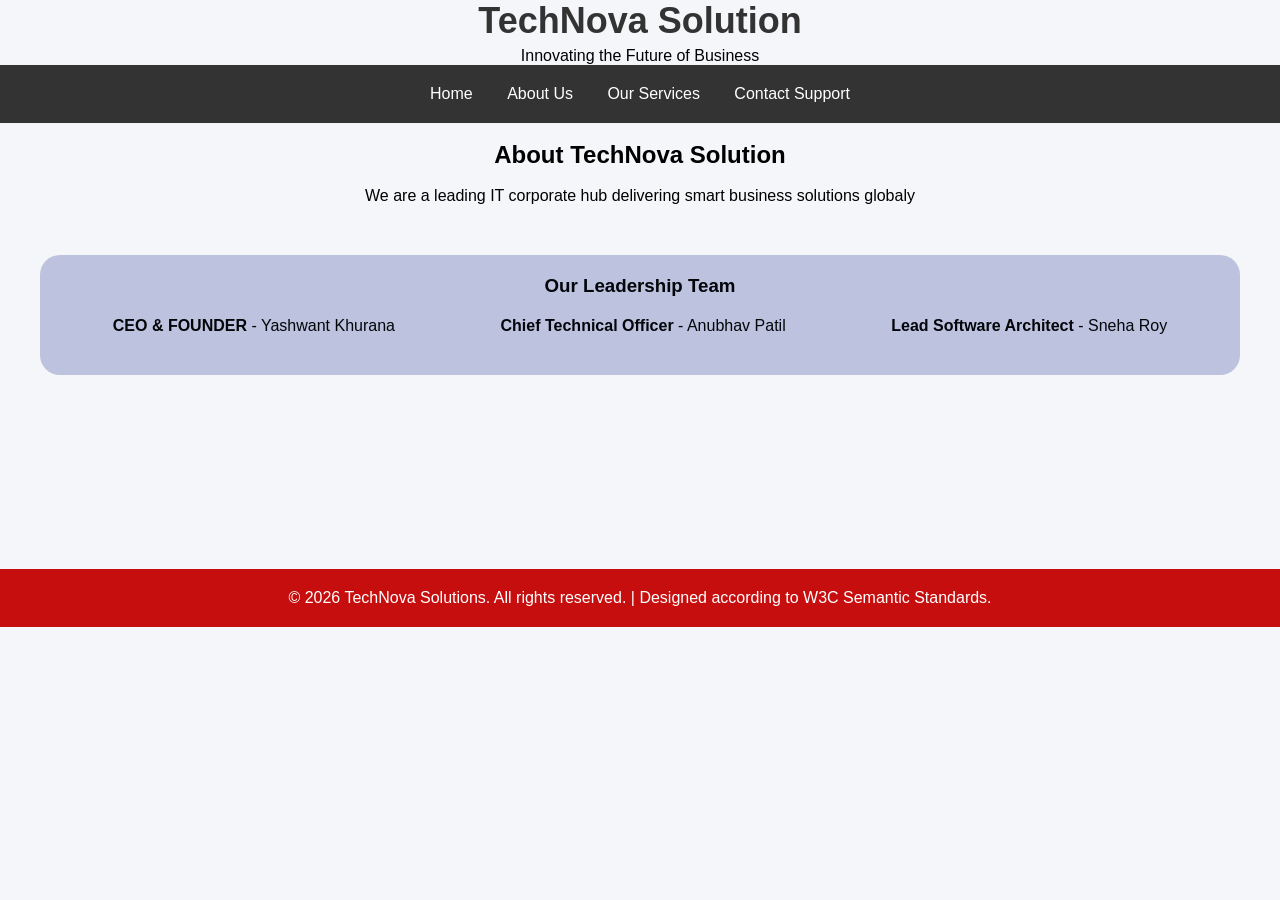
==== about.html @ e83b49fc "Add files via upload" ====
<!DOCTYPE html>
<html lang="en">
<head>
    <meta charset="UTF-8">
    <meta name="viewport" content="width=device-width, initial-scale=1.0">
    <title>About Us</title>
    <style>
        *{margin:0; padding:0; box-sizing:border-box; }
h1,h2{text-align: center;}
p{text-align:center;}

nav ul {list-style-type: none; text-align: center; background-color: #333; padding: 5px;}
nav li{display: inline-block; margin: 15px;}
nav a{text-decoration: none; color: white; font-family: sans-serif;}
body{background-color: #f4f6f9;font-family:sans-serif ;}
div{max-width: 1200PX; background-color: #0618803b; padding: 20PX; margin: 50PX auto; border-radius: 20PX; text-align: center; gap: 15px; color: rgb(2, 6, 10);}
div ul{display: flex; justify-content: space-around; align-items :center;}
div li{list-style-type: none; padding: 20px;  white-space: nowrap;}
footer{text-align: center; background-color: #c70e0e; color: white; margin-bottom: 0px; padding: 20px; }
h1{font-size: 36px; font-weight: bold; color: #333; margin-bottom: 5px;}
    </style>
</head>
<body>
     <header>
        <h1>
            TechNova Solution

        </h1>
        <p>Innovating the Future of Business</p>

    </header>
    <nav>
        <ul>
<li><a href="index.html">Home</a></li>
<li><a href="about.html">About Us</a></li>
<li><a href="services.html">Our Services</a></li>
<li><a href="contact.html" target="_blank">Contact Support</a></li>
        </ul>
    </nav>
    <br>
       <main>
        <section>
            <h2>About TechNova Solution</h2>
            <br>
            <p>We are a leading IT corporate hub delivering smart business solutions globaly</p>

        </section>
        <div class="BOX">
            <h3>
                Our Leadership Team
            </h3>
            <ul>
                <li>
                  <b>CEO & FOUNDER</b> - Yashwant Khurana 
                </li>
                <li>
                <b>Chief Technical Officer</b> - Anubhav Patil
                </li>
                <li>
              <b>Lead Software Architect </b> - Sneha Roy
                </li>
            </ul>
        </div>
    </main>
    <br>
    <br>
    <br>
    <br>
    <br>
    <br>
    <br>
    <br>
     <footer>
    
            <p>&copy; 2026 TechNova Solutions. All rights reserved. | Designed according to W3C Semantic Standards.</p>  </footer>
</body>
</html>
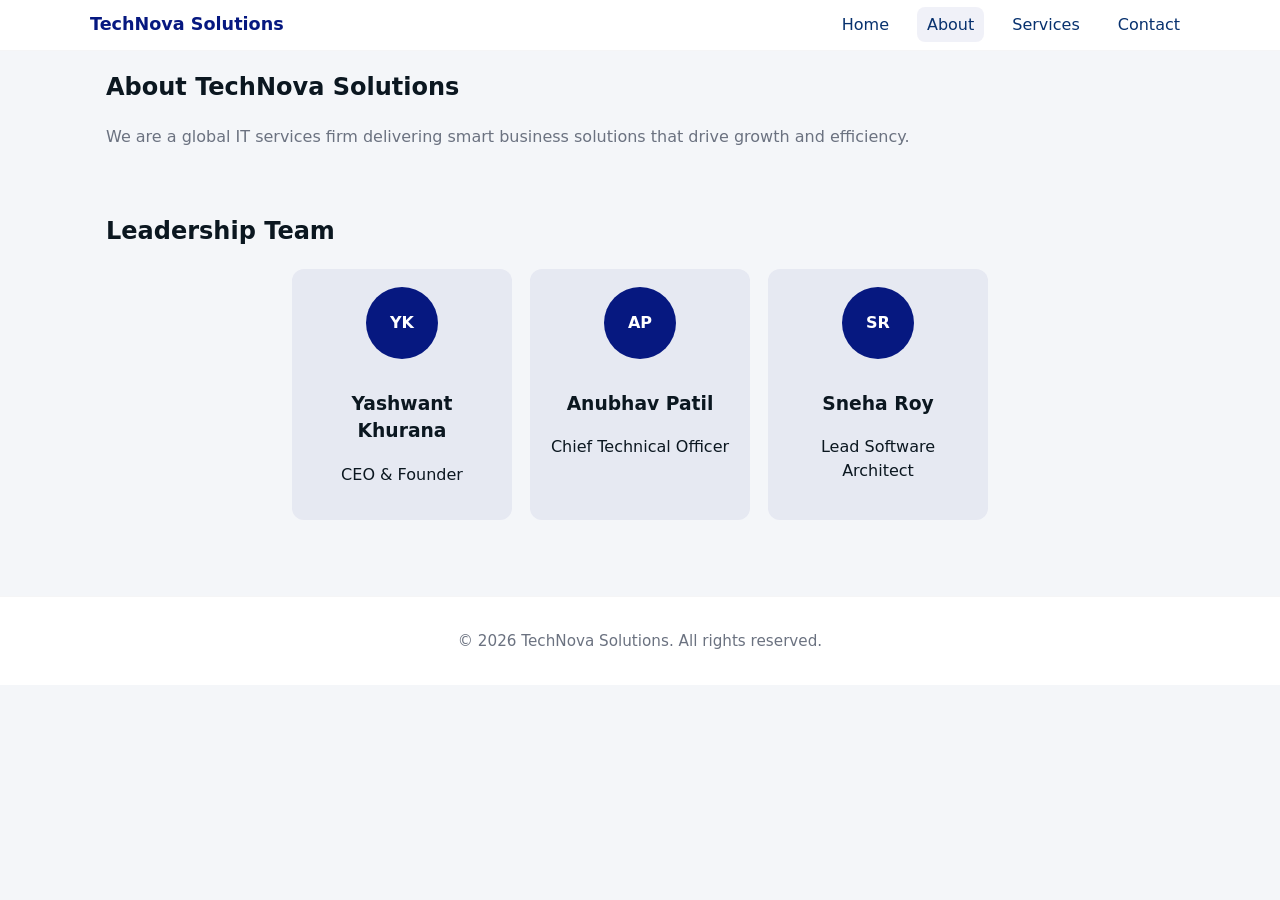
==== commit 1c924bf0: "Make site responsive: update HTML and add styles.css" ====
--- a/about.html
+++ b/about.html
@@ -1,77 +1,67 @@
-<!DOCTYPE html>
-<html lang="en">
-<head>
-    <meta charset="UTF-8">
-    <meta name="viewport" content="width=device-width, initial-scale=1.0">
-    <title>About Us</title>
-    <style>
-        *{margin:0; padding:0; box-sizing:border-box; }
-h1,h2{text-align: center;}
-p{text-align:center;}
-
-nav ul {list-style-type: none; text-align: center; background-color: #333; padding: 5px;}
-nav li{display: inline-block; margin: 15px;}
-nav a{text-decoration: none; color: white; font-family: sans-serif;}
-body{background-color: #f4f6f9;font-family:sans-serif ;}
-div{max-width: 1200PX; background-color: #0618803b; padding: 20PX; margin: 50PX auto; border-radius: 20PX; text-align: center; gap: 15px; color: rgb(2, 6, 10);}
-div ul{display: flex; justify-content: space-around; align-items :center;}
-div li{list-style-type: none; padding: 20px;  white-space: nowrap;}
-footer{text-align: center; background-color: #c70e0e; color: white; margin-bottom: 0px; padding: 20px; }
-h1{font-size: 36px; font-weight: bold; color: #333; margin-bottom: 5px;}
-    </style>
-</head>
-<body>
-     <header>
-        <h1>
-            TechNova Solution
-
-        </h1>
-        <p>Innovating the Future of Business</p>
-
-    </header>
-    <nav>
-        <ul>
-<li><a href="index.html">Home</a></li>
-<li><a href="about.html">About Us</a></li>
-<li><a href="services.html">Our Services</a></li>
-<li><a href="contact.html" target="_blank">Contact Support</a></li>
-        </ul>
-    </nav>
-    <br>
-       <main>
-        <section>
-            <h2>About TechNova Solution</h2>
-            <br>
-            <p>We are a leading IT corporate hub delivering smart business solutions globaly</p>
-
-        </section>
-        <div class="BOX">
-            <h3>
-                Our Leadership Team
-            </h3>
-            <ul>
-                <li>
-                  <b>CEO & FOUNDER</b> - Yashwant Khurana 
-                </li>
-                <li>
-                <b>Chief Technical Officer</b> - Anubhav Patil
-                </li>
-                <li>
-              <b>Lead Software Architect </b> - Sneha Roy
-                </li>
-            </ul>
-        </div>
-    </main>
-    <br>
-    <br>
-    <br>
-    <br>
-    <br>
-    <br>
-    <br>
-    <br>
-     <footer>
-    
-            <p>&copy; 2026 TechNova Solutions. All rights reserved. | Designed according to W3C Semantic Standards.</p>  </footer>
-</body>
-</html>+<!doctype html>
+<html lang="en">
+<head>
+  <meta charset="utf-8" />
+  <meta name="viewport" content="width=device-width,initial-scale=1" />
+  <meta name="description" content="About TechNova Solutions — leadership, mission and values." />
+  <title>About — TechNova Solutions</title>
+  <link rel="stylesheet" href="styles.css">
+</head>
+<body>
+  <header class="site-header">
+    <div class="container header-inner">
+      <a class="brand" href="index.html">TechNova Solutions</a>
+
+      <input id="nav-toggle-about" type="checkbox" class="nav-toggle" aria-hidden="true">
+      <label for="nav-toggle-about" class="nav-toggle-label" aria-hidden="true">
+        <span></span>
+      </label>
+
+      <nav class="site-nav" aria-label="Main navigation">
+        <ul>
+          <li><a href="index.html">Home</a></li>
+          <li><a href="about.html" aria-current="page">About</a></li>
+          <li><a href="services.html">Services</a></li>
+          <li><a href="contact.html">Contact</a></li>
+        </ul>
+      </nav>
+    </div>
+  </header>
+
+  <main class="container">
+    <section class="about-intro">
+      <h1>About TechNova Solutions</h1>
+      <p class="lead">We are a global IT services firm delivering smart business solutions that drive growth and efficiency.</p>
+    </section>
+
+    <section class="team">
+      <h2>Leadership Team</h2>
+      <ul class="team-grid">
+        <li class="team-card">
+          <div class="avatar" aria-hidden="true">YK</div>
+          <h3>Yashwant Khurana</h3>
+          <p class="role">CEO & Founder</p>
+        </li>
+
+        <li class="team-card">
+          <div class="avatar" aria-hidden="true">AP</div>
+          <h3>Anubhav Patil</h3>
+          <p class="role">Chief Technical Officer</p>
+        </li>
+
+        <li class="team-card">
+          <div class="avatar" aria-hidden="true">SR</div>
+          <h3>Sneha Roy</h3>
+          <p class="role">Lead Software Architect</p>
+        </li>
+      </ul>
+    </section>
+  </main>
+
+  <footer class="site-footer">
+    <div class="container footer-inner">
+      <p>&copy; 2026 TechNova Solutions. All rights reserved.</p>
+    </div>
+  </footer>
+</body>
+</html>
--- a/styles.css
+++ b/styles.css
@@ -0,0 +1,236 @@
+:root{
+  --brand:#061880;
+  --accent:#0b5fff;
+  --muted:#6b7280;
+  --bg:#f4f6f9;
+  --card-bg: rgba(6,24,128,0.06);
+  --radius:12px;
+  --max-width:1100px;
+  --container-padding:16px;
+  font-family: Inter, system-ui, -apple-system, "Segoe UI", Roboto, "Helvetica Neue", Arial, sans-serif;
+}
+
+/* Reset & base */
+*{box-sizing:border-box}
+html,body{height:100%}
+body{
+  margin:0;
+  background:var(--bg);
+  color:#0b1720;
+  line-height:1.45;
+  -webkit-font-smoothing:antialiased;
+  -moz-osx-font-smoothing:grayscale;
+  font-size:16px;
+}
+.container{
+  max-width:var(--max-width);
+  margin:0 auto;
+  padding:0 var(--container-padding);
+}
+
+/* Header / Nav */
+.site-header{
+  background:#fff;
+  border-bottom:1px solid rgba(15,23,42,0.04);
+  position:sticky;
+  top:0;
+  z-index:50;
+}
+.header-inner{
+  display:flex;
+  align-items:center;
+  justify-content:space-between;
+  gap:16px;
+  padding:12px 0;
+}
+.brand{
+  color:var(--brand);
+  font-weight:700;
+  text-decoration:none;
+  font-size:1.1rem;
+}
+
+/* Nav - checkbox hamburger */
+.nav-toggle{ display:none }
+.nav-toggle-label{
+  display:none;
+  width:36px;
+  height:36px;
+  border-radius:8px;
+  background:transparent;
+  cursor:pointer;
+  align-items:center;
+  justify-content:center;
+}
+.nav-toggle-label span,
+.nav-toggle-label span::before,
+.nav-toggle-label span::after{
+  display:block;
+  background:#0b1720;
+  height:2px;
+  width:18px;
+  border-radius:2px;
+  position:relative;
+}
+.nav-toggle-label span::before,
+.nav-toggle-label span::after{
+  content:"";
+  position:absolute;
+  left:0;
+}
+.nav-toggle-label span::before{ top:-6px }
+.nav-toggle-label span::after{ top:6px }
+
+.site-nav ul{
+  list-style:none;
+  display:flex;
+  gap:18px;
+  margin:0;
+  padding:0;
+}
+.site-nav a{
+  color:#07316e;
+  text-decoration:none;
+  padding:8px 10px;
+  border-radius:8px;
+}
+.site-nav a:hover,
+.site-nav a[aria-current="page"]{
+  background:var(--card-bg);
+}
+
+/* Hero */
+.hero{
+  padding:48px 0;
+  background: linear-gradient(180deg, rgba(11,95,255,0.06), transparent 60%);
+}
+.hero-inner{
+  text-align:center;
+  padding:36px 8px;
+}
+.hero h1{ font-size:clamp(1.6rem, 3.6vw, 2.4rem); margin:0 0 8px }
+.lead{ color:var(--muted); margin:0 0 18px }
+
+/* Buttons */
+.btn{
+  display:inline-block;
+  background:var(--accent);
+  color:#fff;
+  padding:10px 18px;
+  border-radius:10px;
+  text-decoration:none;
+  font-weight:600;
+}
+.btn:hover{ opacity:0.95 }
+
+/* Features / Cards */
+.features{ display:flex; gap:16px; padding:28px 0; flex-wrap:wrap; justify-content:center }
+.card{
+  background:#fff;
+  padding:18px;
+  border-radius:var(--radius);
+  min-width:220px;
+  max-width:320px;
+  box-shadow:0 6px 18px rgba(17,24,39,0.04);
+  text-align:center;
+}
+
+/* Team */
+.team{ padding:28px 0 }
+.team-grid{
+  list-style:none;
+  display:flex;
+  gap:18px;
+  flex-wrap:wrap;
+  margin:16px 0 0;
+  padding:0;
+  justify-content:center;
+}
+.team-card{
+  background:var(--card-bg);
+  padding:18px;
+  border-radius:12px;
+  width:220px;
+  text-align:center;
+}
+.avatar{
+  width:72px;
+  height:72px;
+  border-radius:50%;
+  background:var(--brand);
+  color:#fff;
+  display:inline-flex;
+  align-items:center;
+  justify-content:center;
+  font-weight:700;
+  margin-bottom:12px;
+}
+
+/* Services grid */
+.services-grid{
+  display:grid;
+  gap:16px;
+  grid-template-columns:repeat(auto-fit,minmax(220px,1fr));
+  margin-top:18px;
+}
+.service-card{
+  background:#fff;
+  padding:18px;
+  border-radius:12px;
+  box-shadow:0 6px 18px rgba(17,24,39,0.04);
+}
+
+/* Contact Form */
+.contact-page{ padding:28px 0; max-width:720px }
+.contact-form{
+  display:flex;
+  flex-direction:column;
+  gap:12px;
+  margin-top:12px;
+}
+.contact-form label{ font-weight:600; color:var(--muted) }
+.contact-form input,
+.contact-form textarea{
+  padding:10px 12px;
+  border:1px solid rgba(11,17,34,0.06);
+  border-radius:8px;
+  font-size:1rem;
+}
+
+/* Footer */
+.site-footer{
+  margin-top:48px;
+  padding:18px 0;
+  background:#fff;
+  border-top:1px solid rgba(15,23,42,0.04);
+}
+.footer-inner{
+  text-align:center;
+  color:var(--muted);
+  font-size:0.95rem;
+}
+
+/* Responsive breakpoints */
+@media (max-width:800px){
+  .site-nav{ position:absolute; left:0; right:0; background:white; top:64px; border-bottom:1px solid rgba(11,17,34,0.04); transform-origin:top; }
+  .site-nav ul{ flex-direction:column; gap:0; }
+  .site-nav li{ border-top:1px solid rgba(11,17,34,0.03) }
+  .site-nav a{ display:block; padding:12px 16px }
+  .nav-toggle-label{ display:flex }
+  .nav-toggle:checked + .nav-toggle-label + .site-nav{ display:block }
+  /* hide site-nav by default on small screens, show only when nav-toggle is checked */
+  .site-nav{ display:none }
+}
+
+/* Make sure checkbox hack works for multiple pages by grouping selectors */
+@media (min-width:801px){
+  .nav-toggle-label{ display:none }
+  .site-nav{ position:static; display:block }
+}
+
+/* small tweaks */
+@media (max-width:480px){
+  .hero{ padding:28px 0 }
+  .container{ padding-left:14px; padding-right:14px }
+  .brand{ font-size:1rem }
+}
